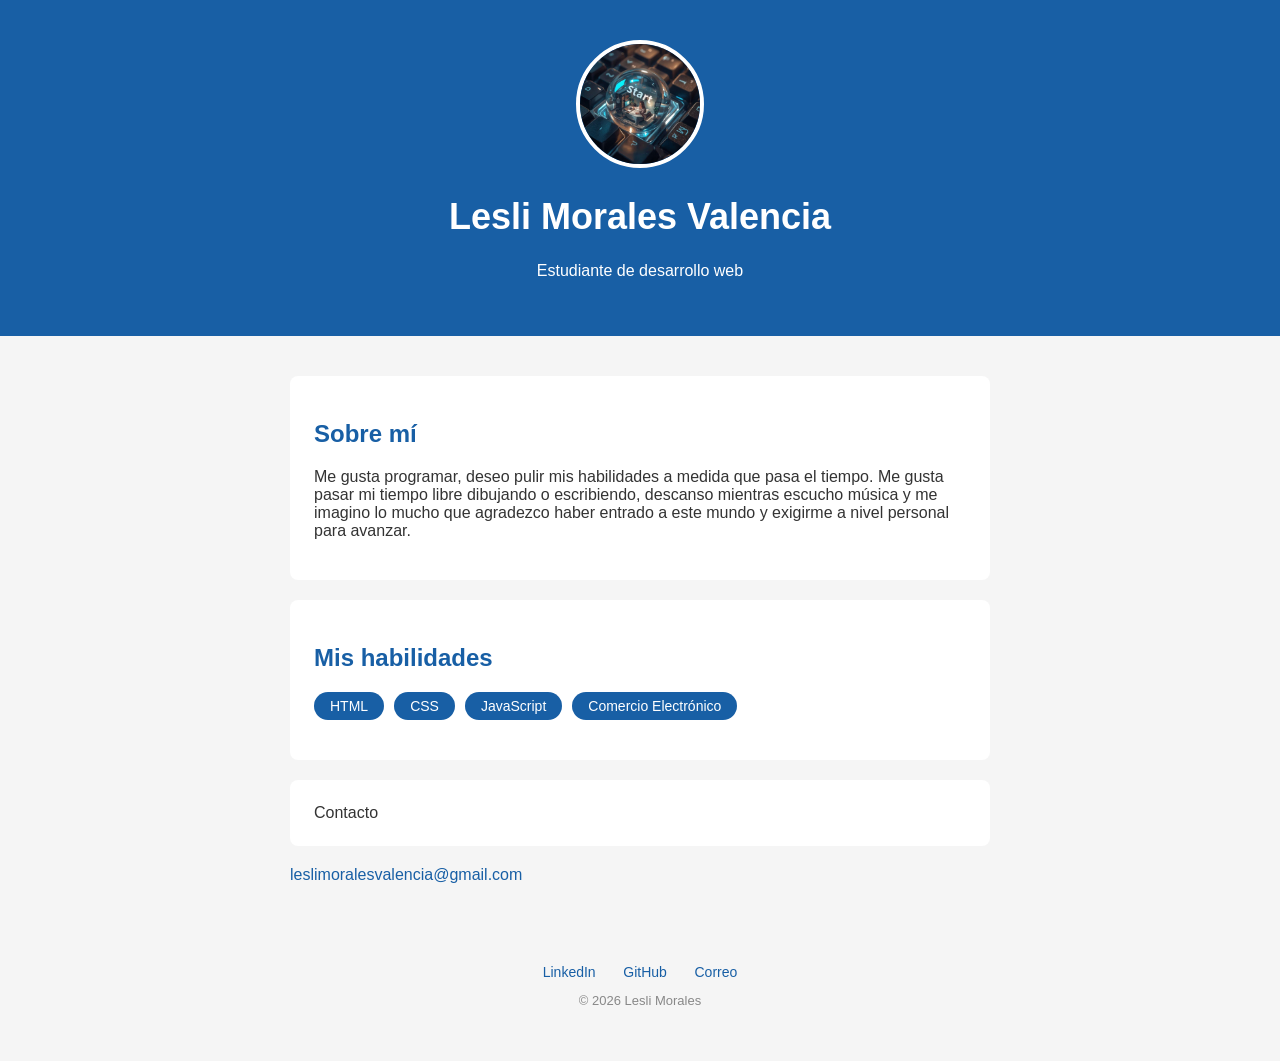
==== index.html @ 0898f0f4 "Add files via upload" ====
<!DOCTYPE html>
<html lang="en">
<head>
    <meta charset="UTF-8">
    <meta name="viewport" content="width=<>, initial-scale=1.0">
    <link rel="stylesheet" href="styles.css">
    <title>Document</title>
</head>
<body>
    <header>
        <img src="foto.jpg.jpg" alt="Foto de perfil">
        <h1>Lesli Morales Valencia</h1>
            <p>Estudiante de desarrollo web</p>
    </header>

    <main>
        <section>
            <h2>Sobre mí</h2>
            <p>Me gusta programar, deseo pulir mis habilidades a medida que pasa el tiempo. Me gusta pasar mi tiempo libre dibujando o escribiendo, descanso mientras escucho música y me imagino lo mucho que agradezco haber entrado a este mundo y exigirme a nivel personal para avanzar.</p>
        </section>

        <section>
            <h2>Mis habilidades</h2>
            <ul>
                <li>HTML</li>
                <li>CSS</li>
                <li>JavaScript</li>
                <li>Comercio Electrónico</li>
            </ul>
        </section>

        <section>Contacto</section>
        <a href="mailto:leslimoralesvalencia@gmail.com">leslimoralesvalencia@gmail.com</a>
        </section>
    </main>
   
    <footer>
  <a href="https://linkedin.com" target="_blank">LinkedIn</a>
  <a href="https://github.com" target="_blank">GitHub</a>
  <a href="mailto:leslimoralesvalencia@gmail.com">Correo</a>
  <p>© 2026 Lesli Morales</p>
</footer>
</body>
---- styles.css ----
body {
  font-family: Arial, sans-serif;
  background-color: #f5f5f5;
  color: #333;
  margin: 0;
  padding: 0;
}

header {
  background-color: #185FA5;
  color: white;
  padding: 40px;
  text-align: center;
}

main {
  max-width: 700px;
  margin: 40px auto;
  padding: 0 20px;
}

section {
  background: white;
  border-radius: 8px;
  padding: 24px;
  margin-bottom: 20px;
}

footer {
  text-align: center;
  padding: 20px;
  color: #888;
  font-size: 13px;
}

h1 {
    font-size:36px;
    margin-bottom: 8;
}

h2 {
    font-size: 20;
    color: #185FA5;
    margin-bottom: 12;
}

a {
    color: #185FA5;
    text-decoration: none;
}

a:hover {
    text-decoration: underline;
}

header img {
  width: 120px;
  height: 120px;
  border-radius: 50%;
  object-fit: cover;
  border: 4px solid white;
  margin-bottom: 16;
}

ul {
  list-style: none;
  padding: 0;
  display: flex;
  flex-wrap: wrap;
  gap: 10px;
}

ul li {
  background-color: #185FA5;
  color: white;
  padding: 6px 16px;
  border-radius: 99px;
  font-size: 14px; 
}

section {
  transition: transform 0.2s;
}

section:hover {
  transform: translateY(-4px);
}

footer {
  text-align: center;
  padding: 40px 20px;
  color: #888;
  font-size: 13px
}

footer a {
  color: #185FA5;
  text-decoration: none;
  margin: 0 12px;
  font-size: 14px;
  font-weight: 500;
}

footer a:hover {
  text-decoration: underline;
}
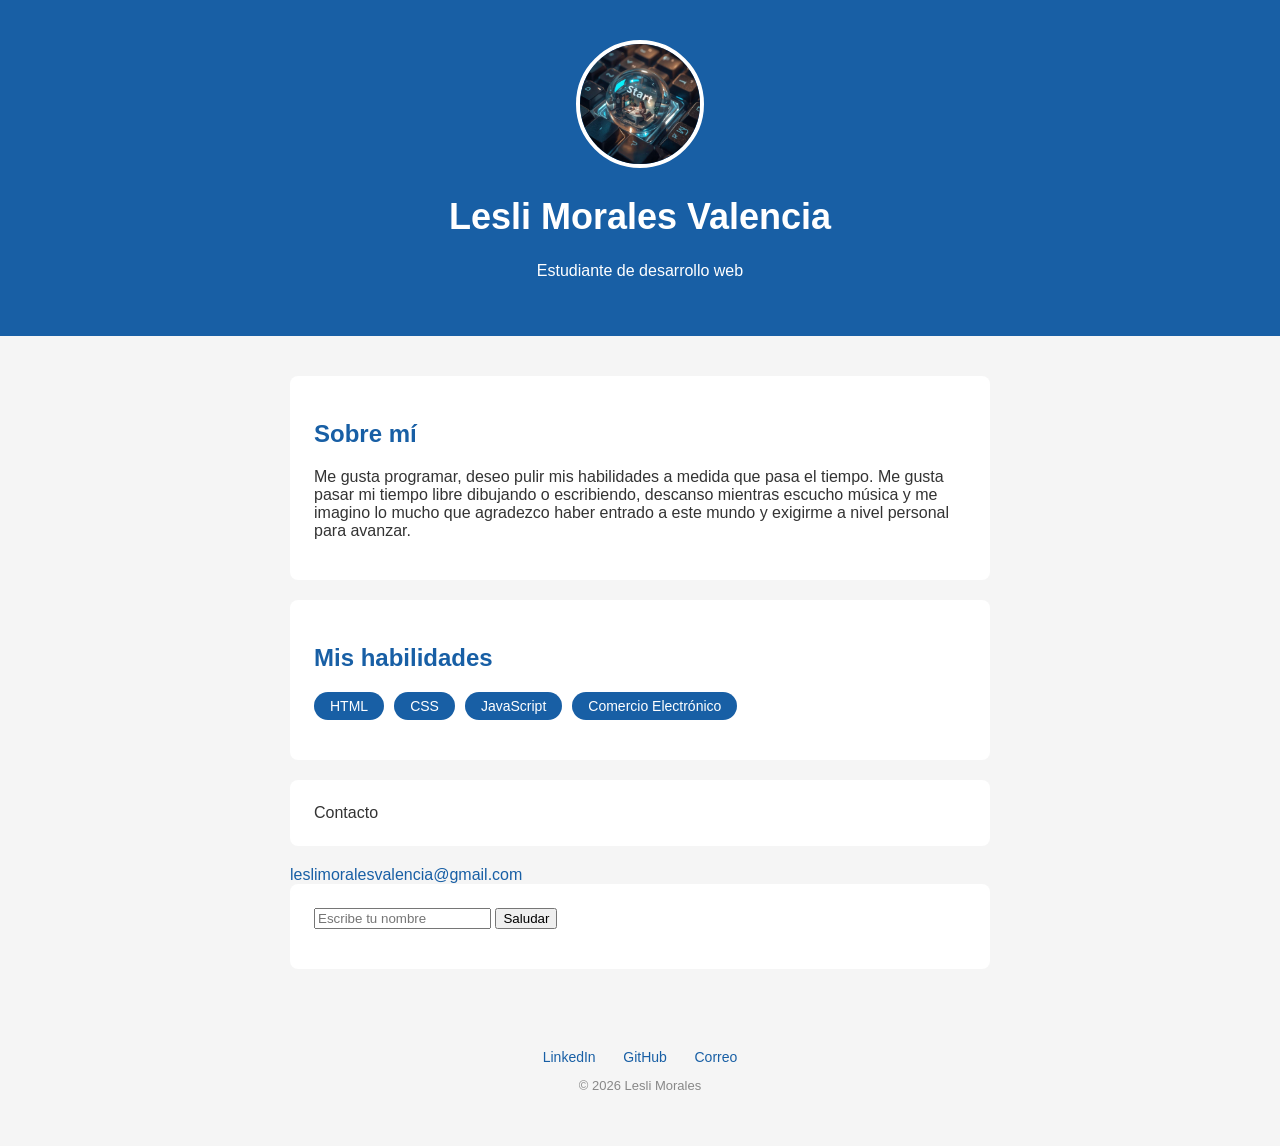
==== commit b4de182c: "Agrego JavaScript al proyecto" ====
--- a/index.html
+++ b/index.html
@@ -1,44 +1,55 @@
-<!DOCTYPE html>
-<html lang="en">
-<head>
-    <meta charset="UTF-8">
-    <meta name="viewport" content="width=<>, initial-scale=1.0">
-    <link rel="stylesheet" href="styles.css">
-    <title>Document</title>
-</head>
-<body>
-    <header>
-        <img src="foto.jpg.jpg" alt="Foto de perfil">
-        <h1>Lesli Morales Valencia</h1>
-            <p>Estudiante de desarrollo web</p>
-    </header>
-
-    <main>
-        <section>
-            <h2>Sobre mí</h2>
-            <p>Me gusta programar, deseo pulir mis habilidades a medida que pasa el tiempo. Me gusta pasar mi tiempo libre dibujando o escribiendo, descanso mientras escucho música y me imagino lo mucho que agradezco haber entrado a este mundo y exigirme a nivel personal para avanzar.</p>
-        </section>
-
-        <section>
-            <h2>Mis habilidades</h2>
-            <ul>
-                <li>HTML</li>
-                <li>CSS</li>
-                <li>JavaScript</li>
-                <li>Comercio Electrónico</li>
-            </ul>
-        </section>
-
-        <section>Contacto</section>
-        <a href="mailto:leslimoralesvalencia@gmail.com">leslimoralesvalencia@gmail.com</a>
-        </section>
-    </main>
-   
-    <footer>
-  <a href="https://linkedin.com" target="_blank">LinkedIn</a>
-  <a href="https://github.com" target="_blank">GitHub</a>
-  <a href="mailto:leslimoralesvalencia@gmail.com">Correo</a>
-  <p>© 2026 Lesli Morales</p>
-</footer>
-</body>
-
+<!DOCTYPE html>
+<html lang="en">
+<head>
+    <meta charset="UTF-8">
+    <meta name="viewport" content="width=<>, initial-scale=1.0">
+    <link rel="stylesheet" href="styles.css">
+    <title>Index</title>
+</head>
+<body>
+    <header>
+
+        <img src="foto.jpg.jpg" alt="Foto de perfil">
+        <h1 id="titulo">Lesli Morales Valencia</h1>
+            <p id="subtitulo">Estudiante de desarrollo web</p>
+    </header>
+
+    <main>
+        <section>
+            <h2>Sobre mí</h2>
+            <p id="descripcion">Me gusta programar, deseo pulir mis habilidades a medida que pasa el tiempo. Me gusta pasar mi tiempo libre dibujando o escribiendo, descanso mientras escucho música y me imagino lo mucho que agradezco haber entrado a este mundo y exigirme a nivel personal para avanzar.</p>
+        </section>
+
+        <section>
+            <h2>Mis habilidades</h2>
+            <ul>
+                <li>HTML</li>
+                <li>CSS</li>
+                <li>JavaScript</li>
+                <li>Comercio Electrónico</li>
+            </ul>
+        </section>
+
+        <section>Contacto</section>
+        <a href="mailto:leslimoralesvalencia@gmail.com">leslimoralesvalencia@gmail.com</a>
+        </section>
+
+       <section id="seccion-saludo">
+        <input type="text" id="campo-nombre" placeholder="Escribe tu nombre">
+        <button id="boton-saludar">Saludar</button>
+        <p id="mensaje-saludo"></p>
+       </section> 
+
+
+    </main>
+   
+    <footer>
+  <a href="https://linkedin.com" target="_blank">LinkedIn</a>
+  <a href="https://github.com" target="_blank">GitHub</a>
+  <a href="mailto:leslimoralesvalencia@gmail.com">Correo</a>
+  <p>© 2026 Lesli Morales</p>
+</footer>
+
+<script src="script.js" defer></script>
+</body>
+
--- a/styles.css
+++ b/styles.css
@@ -1,106 +1,106 @@
-body {
-  font-family: Arial, sans-serif;
-  background-color: #f5f5f5;
-  color: #333;
-  margin: 0;
-  padding: 0;
-}
-
-header {
-  background-color: #185FA5;
-  color: white;
-  padding: 40px;
-  text-align: center;
-}
-
-main {
-  max-width: 700px;
-  margin: 40px auto;
-  padding: 0 20px;
-}
-
-section {
-  background: white;
-  border-radius: 8px;
-  padding: 24px;
-  margin-bottom: 20px;
-}
-
-footer {
-  text-align: center;
-  padding: 20px;
-  color: #888;
-  font-size: 13px;
-}
-
-h1 {
-    font-size:36px;
-    margin-bottom: 8;
-}
-
-h2 {
-    font-size: 20;
-    color: #185FA5;
-    margin-bottom: 12;
-}
-
-a {
-    color: #185FA5;
-    text-decoration: none;
-}
-
-a:hover {
-    text-decoration: underline;
-}
-
-header img {
-  width: 120px;
-  height: 120px;
-  border-radius: 50%;
-  object-fit: cover;
-  border: 4px solid white;
-  margin-bottom: 16;
-}
-
-ul {
-  list-style: none;
-  padding: 0;
-  display: flex;
-  flex-wrap: wrap;
-  gap: 10px;
-}
-
-ul li {
-  background-color: #185FA5;
-  color: white;
-  padding: 6px 16px;
-  border-radius: 99px;
-  font-size: 14px; 
-}
-
-section {
-  transition: transform 0.2s;
-}
-
-section:hover {
-  transform: translateY(-4px);
-}
-
-footer {
-  text-align: center;
-  padding: 40px 20px;
-  color: #888;
-  font-size: 13px
-}
-
-footer a {
-  color: #185FA5;
-  text-decoration: none;
-  margin: 0 12px;
-  font-size: 14px;
-  font-weight: 500;
-}
-
-footer a:hover {
-  text-decoration: underline;
+body {
+  font-family: Arial, sans-serif;
+  background-color: #f5f5f5;
+  color: #333;
+  margin: 0;
+  padding: 0;
+}
+
+header {
+  background-color: #185FA5;
+  color: white;
+  padding: 40px;
+  text-align: center;
+}
+
+main {
+  max-width: 700px;
+  margin: 40px auto;
+  padding: 0 20px;
+}
+
+section {
+  background: white;
+  border-radius: 8px;
+  padding: 24px;
+  margin-bottom: 20px;
+}
+
+footer {
+  text-align: center;
+  padding: 20px;
+  color: #888;
+  font-size: 13px;
+}
+
+h1 {
+    font-size:36px;
+    margin-bottom: 8;
+}
+
+h2 {
+    font-size: 20;
+    color: #185FA5;
+    margin-bottom: 12;
+}
+
+a {
+    color: #185FA5;
+    text-decoration: none;
+}
+
+a:hover {
+    text-decoration: underline;
+}
+
+header img {
+  width: 120px;
+  height: 120px;
+  border-radius: 50%;
+  object-fit: cover;
+  border: 4px solid white;
+  margin-bottom: 16;
+}
+
+ul {
+  list-style: none;
+  padding: 0;
+  display: flex;
+  flex-wrap: wrap;
+  gap: 10px;
+}
+
+ul li {
+  background-color: #185FA5;
+  color: white;
+  padding: 6px 16px;
+  border-radius: 99px;
+  font-size: 14px; 
+}
+
+section {
+  transition: transform 0.2s;
+}
+
+section:hover {
+  transform: translateY(-4px);
+}
+
+footer {
+  text-align: center;
+  padding: 40px 20px;
+  color: #888;
+  font-size: 13px
+}
+
+footer a {
+  color: #185FA5;
+  text-decoration: none;
+  margin: 0 12px;
+  font-size: 14px;
+  font-weight: 500;
+}
+
+footer a:hover {
+  text-decoration: underline;
 }
